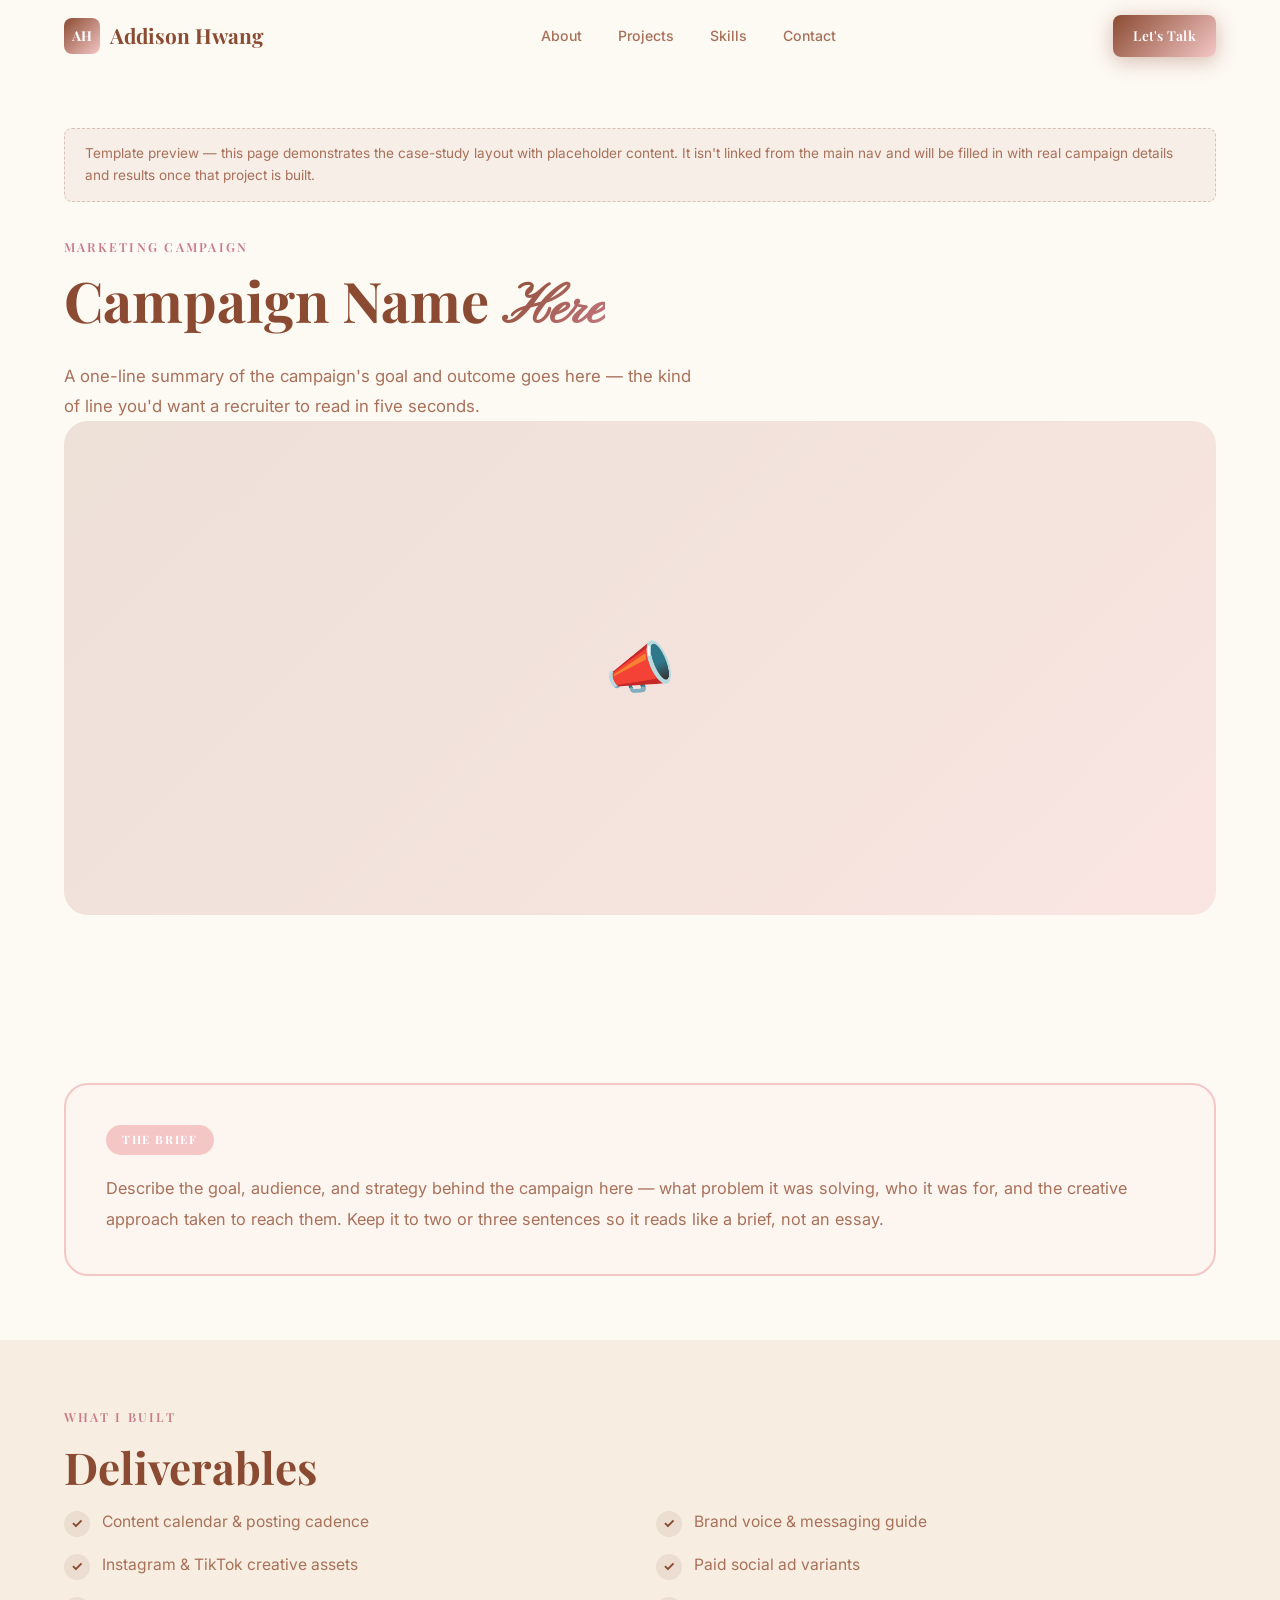
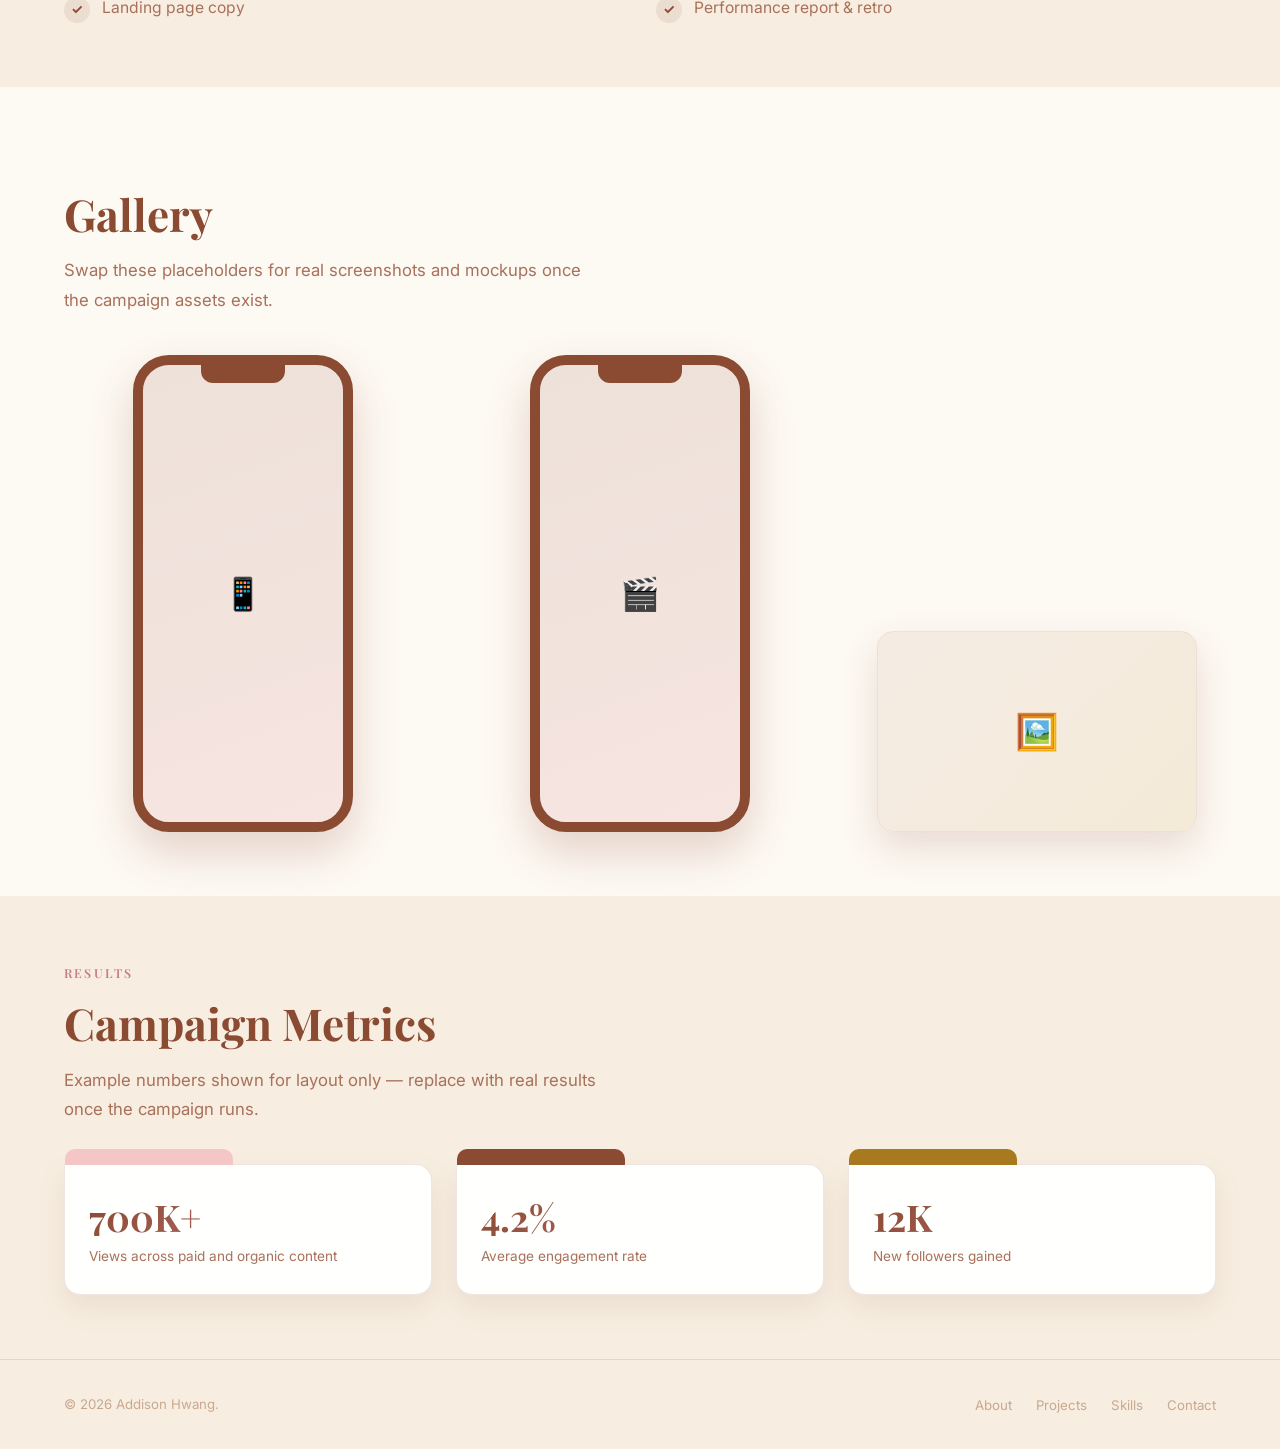
==== case-study-template.html @ a615fa95 "Rebuild hero, add polaroid/stat-callout components, and case-study page template - Extract shared st" ====
<!DOCTYPE html>
<html lang="en">
<head>
    <meta charset="UTF-8">
    <meta name="viewport" content="width=device-width, initial-scale=1.0">
    <title>Case Study Template — Addison Hwang</title>
    <link rel="preconnect" href="https://fonts.googleapis.com">
    <link rel="preconnect" href="https://fonts.gstatic.com" crossorigin>
    <link href="https://fonts.googleapis.com/css2?family=Playfair+Display:ital,wght@0,400;0,500;0,600;0,700;1,400&family=Pinyon+Script&family=Inter:ital,wght@0,300;0,400;0,500;0,600;1,400&display=swap" rel="stylesheet">
    <link rel="stylesheet" href="styles.css">
</head>
<body>

    <!-- Navigation -->
    <nav id="navbar" class="scrolled">
        <div class="container">
            <div class="nav-inner">
                <a href="index.html" class="nav-logo">
                    <div class="nav-logo-mark">AH</div>
                    Addison Hwang
                </a>
                <ul class="nav-links" id="nav-links">
                    <li><a href="index.html#about">About</a></li>
                    <li><a href="index.html#projects">Projects</a></li>
                    <li><a href="index.html#skills">Skills</a></li>
                    <li><a href="index.html#contact">Contact</a></li>
                </ul>
                <div class="nav-cta-wrapper">
                    <a href="index.html#contact" class="btn btn-primary nav-cta">Let's Talk</a>
                </div>
                <div class="hamburger" id="hamburger" aria-label="Toggle menu" role="button" tabindex="0">
                    <span></span><span></span><span></span>
                </div>
            </div>
        </div>
    </nav>

    <!-- Case Study Hero -->
    <section class="cs-hero">
        <div class="container">
            <div class="cs-template-notice">
                Template preview — this page demonstrates the case-study layout with placeholder content. It isn't linked from the main nav and will be filled in with real campaign details and results once that project is built.
            </div>
            <span class="section-label reveal cs-hero-eyebrow">Marketing Campaign</span>
            <h1 class="cs-hero-title reveal reveal-delay-1">Campaign Name <span class="gradient-text">Here</span></h1>
            <p class="cs-hero-subtitle reveal reveal-delay-2">A one-line summary of the campaign's goal and outcome goes here — the kind of line you'd want a recruiter to read in five seconds.</p>
            <div class="cs-hero-banner reveal reveal-delay-3">
                <span class="cs-hero-banner-icon">📣</span>
            </div>
        </div>
    </section>

    <!-- Overview / Brief -->
    <section class="cs-section">
        <div class="container">
            <div class="overview-box reveal">
                <span class="overview-pill">The Brief</span>
                <p>Describe the goal, audience, and strategy behind the campaign here — what problem it was solving, who it was for, and the creative approach taken to reach them. Keep it to two or three sentences so it reads like a brief, not an essay.</p>
            </div>
        </div>
    </section>

    <!-- Deliverables -->
    <section class="cs-section cs-section--alt">
        <div class="container">
            <span class="section-label reveal">What I Built</span>
            <h2 class="section-title reveal reveal-delay-1">Deliverables</h2>
            <ul class="deliverables-list reveal reveal-delay-2">
                <li class="deliverable-item"><span class="deliverable-check">✓</span> Content calendar & posting cadence</li>
                <li class="deliverable-item"><span class="deliverable-check">✓</span> Brand voice & messaging guide</li>
                <li class="deliverable-item"><span class="deliverable-check">✓</span> Instagram & TikTok creative assets</li>
                <li class="deliverable-item"><span class="deliverable-check">✓</span> Paid social ad variants</li>
                <li class="deliverable-item"><span class="deliverable-check">✓</span> Landing page copy</li>
                <li class="deliverable-item"><span class="deliverable-check">✓</span> Performance report & retro</li>
            </ul>
        </div>
    </section>

    <!-- Gallery -->
    <section class="cs-section">
        <div class="container">
            <span class="section-label reveal">The Work</span>
            <h2 class="section-title reveal reveal-delay-1">Gallery</h2>
            <p class="section-subtitle reveal reveal-delay-2" style="margin-bottom:40px;">Swap these placeholders for real screenshots and mockups once the campaign assets exist.</p>
            <div class="mockup-gallery reveal reveal-delay-3">
                <div class="phone-frame">
                    <div class="phone-frame-fallback">📱</div>
                </div>
                <div class="phone-frame">
                    <div class="phone-frame-fallback">🎬</div>
                </div>
                <div class="mockup-flat">
                    <div class="mockup-flat-fallback">🖼️</div>
                </div>
            </div>
        </div>
    </section>

    <!-- Metrics -->
    <section class="cs-section cs-section--alt">
        <div class="container">
            <span class="section-label reveal">Results</span>
            <h2 class="section-title reveal reveal-delay-1">Campaign Metrics</h2>
            <p class="section-subtitle reveal reveal-delay-2" style="margin-bottom:40px;">Example numbers shown for layout only — replace with real results once the campaign runs.</p>
            <div class="stat-callout-row reveal reveal-delay-3">
                <div class="stat-callout stat-callout--pink">
                    <div class="stat-callout-number">700K+</div>
                    <div class="stat-callout-desc">Views across paid and organic content</div>
                </div>
                <div class="stat-callout stat-callout--terracotta">
                    <div class="stat-callout-number">4.2%</div>
                    <div class="stat-callout-desc">Average engagement rate</div>
                </div>
                <div class="stat-callout stat-callout--gold">
                    <div class="stat-callout-number">12K</div>
                    <div class="stat-callout-desc">New followers gained</div>
                </div>
            </div>
        </div>
    </section>

    <!-- Footer -->
    <footer>
        <div class="container">
            <div class="footer-inner">
                <p class="footer-text">© 2026 Addison Hwang.</p>
                <ul class="footer-links">
                    <li><a href="index.html#about">About</a></li>
                    <li><a href="index.html#projects">Projects</a></li>
                    <li><a href="index.html#skills">Skills</a></li>
                    <li><a href="index.html#contact">Contact</a></li>
                </ul>
            </div>
        </div>
    </footer>

    <script src="script.js"></script>
</body>
</html>
---- styles.css ----
*, *::before, *::after { margin: 0; padding: 0; box-sizing: border-box; }

:root {
    /* ── DESIGN TOKENS ── */
    --color-cream: #FDF9F3;
    --color-terracotta: #8B4B32;
    --color-pink: #F4C6C6;
    --color-pink-deep: #C97B87;
    --color-gold: #A8791F;
    --color-rust: #B85C3E;

    --font-display: 'Playfair Display', serif;
    --font-script: 'Pinyon Script', cursive;
    --font-body: 'Inter', -apple-system, sans-serif;

    /* ── SEMANTIC TOKENS (derived from the above — reuse these) ── */
    --bg-primary: var(--color-cream);
    --bg-secondary: #F7EEE1;
    --bg-card: rgba(139,75,50,0.04);
    --bg-card-hover: rgba(139,75,50,0.08);
    --accent-violet: var(--color-terracotta);
    --accent-teal: var(--color-pink);
    --accent-gradient: linear-gradient(135deg, var(--color-terracotta) 0%, var(--color-pink) 100%);
    --accent-gradient-text: linear-gradient(135deg, var(--color-terracotta) 0%, #C97B87 100%);
    --text-primary: var(--color-terracotta);
    --text-secondary: #A9705A;
    --text-muted: #C9A88F;
    --border: rgba(139,75,50,0.14);
    --border-bright: rgba(139,75,50,0.28);
    --nav-height: 72px;
    --section-padding: 120px;
    --max-width: 1200px;
    --radius-sm: 8px;
    --radius-md: 16px;
    --radius-lg: 24px;
    --transition: all 0.3s cubic-bezier(0.4, 0, 0.2, 1);
}

html { scroll-behavior: smooth; font-size: 16px; }

body {
    background-color: var(--bg-primary);
    color: var(--text-primary);
    font-family: var(--font-body);
    line-height: 1.6;
    overflow-x: hidden;
}

::-webkit-scrollbar { width: 5px; }
::-webkit-scrollbar-track { background: var(--bg-primary); }
::-webkit-scrollbar-thumb { background: var(--accent-violet); border-radius: 3px; }

/* ── UTILITIES ── */
.container { width: 100%; max-width: var(--max-width); margin: 0 auto; padding: 0 24px; }

.gradient-text {
    background: var(--accent-gradient-text);
    -webkit-background-clip: text;
    -webkit-text-fill-color: transparent;
    background-clip: text;
    font-family: var(--font-script);
}

.font-script { font-family: var(--font-script); }

.btn {
    display: inline-flex; align-items: center; gap: 8px;
    padding: 14px 28px; border-radius: var(--radius-sm);
    font-family: var(--font-display); font-weight: 600;
    font-size: 0.95rem; cursor: pointer; transition: var(--transition);
    text-decoration: none; border: none; letter-spacing: 0.02em;
}

.btn-primary {
    background: var(--accent-gradient); color: white;
    box-shadow: 0 4px 20px rgba(139,75,50,0.35);
}
.btn-primary:hover { transform: translateY(-2px); box-shadow: 0 8px 30px rgba(139,75,50,0.5); }

.btn-outline {
    background: transparent; color: var(--text-primary);
    border: 1px solid var(--border-bright);
}
.btn-outline:hover { background: var(--bg-card-hover); border-color: rgba(139,75,50,0.4); transform: translateY(-2px); }

.section-label {
    display: inline-block; font-family: var(--font-display);
    font-size: 0.78rem; font-weight: 600; letter-spacing: 0.18em;
    text-transform: uppercase; color: var(--color-pink-deep); margin-bottom: 14px;
}

.section-title {
    font-family: var(--font-display);
    font-size: clamp(2rem, 4vw, 2.75rem);
    font-weight: 700; line-height: 1.2; margin-bottom: 16px;
}

.section-subtitle {
    font-size: 1.05rem; color: var(--text-secondary);
    max-width: 540px; line-height: 1.75;
}

/* ── REVEAL ANIMATIONS ── */
.reveal { opacity: 0; transform: translateY(28px); transition: opacity 0.7s ease, transform 0.7s ease; }
.reveal.revealed { opacity: 1; transform: translateY(0); }
.reveal-delay-1 { transition-delay: 0.1s; }
.reveal-delay-2 { transition-delay: 0.2s; }
.reveal-delay-3 { transition-delay: 0.3s; }
.reveal-delay-4 { transition-delay: 0.4s; }

/* ── NAVIGATION ── */
nav {
    position: fixed; top: 0; left: 0; right: 0; z-index: 100;
    height: var(--nav-height); display: flex; align-items: center;
    transition: var(--transition);
}
nav.scrolled {
    background: rgba(253,249,243,0.88);
    backdrop-filter: blur(24px); -webkit-backdrop-filter: blur(24px);
    border-bottom: 1px solid var(--border);
}

.nav-inner { display: flex; align-items: center; justify-content: space-between; width: 100%; }

.nav-logo {
    font-family: var(--font-display); font-size: 1.3rem;
    font-weight: 700; text-decoration: none; color: var(--text-primary);
    display: flex; align-items: center; gap: 10px;
}
.nav-logo-mark {
    width: 36px; height: 36px; background: var(--accent-gradient);
    border-radius: var(--radius-sm); display: flex; align-items: center;
    justify-content: center; font-size: 0.85rem; font-weight: 700; color: white;
}

.nav-links { display: flex; align-items: center; gap: 36px; list-style: none; }
.nav-links a {
    text-decoration: none; color: var(--text-secondary);
    font-size: 0.88rem; font-weight: 500; transition: var(--transition);
    position: relative;
}
.nav-links a::after {
    content: ''; position: absolute; bottom: -4px; left: 0;
    width: 0; height: 2px; background: var(--accent-gradient);
    transition: width 0.3s ease; border-radius: 1px;
}
.nav-links a:hover, .nav-links a.active { color: var(--text-primary); }
.nav-links a:hover::after, .nav-links a.active::after { width: 100%; }

.nav-cta { padding: 10px 20px; font-size: 0.85rem; }

.hamburger { display: none; flex-direction: column; gap: 5px; cursor: pointer; padding: 4px; }
.hamburger span { display: block; width: 24px; height: 2px; background: var(--text-primary); border-radius: 1px; transition: var(--transition); }

/* ── HERO ── */
#hero { position: relative; min-height: 100vh; display: flex; align-items: center; overflow: hidden; }

.hero-blob {
    position: absolute; border-radius: 50%;
    filter: blur(70px); pointer-events: none; z-index: 0;
}
.hero-blob-1 {
    width: 420px; height: 420px; top: -120px; left: -110px;
    background: var(--color-pink); opacity: 0.55;
}
.hero-blob-2 {
    width: 380px; height: 380px; top: -90px; right: -130px;
    background: var(--color-terracotta); opacity: 0.16;
}
.hero-blob-3 {
    width: 380px; height: 380px; bottom: -160px; left: 30%;
    background: #F0D9B5; opacity: 0.4;
}

.hero-content {
    position: relative; z-index: 1;
    padding: calc(var(--nav-height) + 60px) 0 100px;
}

.hero-badge {
    display: inline-flex; align-items: center; gap: 8px;
    padding: 8px 18px; border-radius: 100px;
    border: 1px solid rgba(244,198,198,0.6);
    background: rgba(244,198,198,0.25);
    font-family: var(--font-display);
    font-size: 0.78rem; font-weight: 600; letter-spacing: 0.15em;
    text-transform: uppercase; color: var(--color-pink-deep);
    margin-bottom: 28px;
    opacity: 0; animation: fadeInUp 0.8s ease 0.2s forwards;
}

.hero-name {
    display: flex; flex-direction: column; align-items: flex-start;
    margin-bottom: 24px;
    opacity: 0; animation: fadeInUp 0.8s ease 0.4s forwards;
}
.hero-name-serif {
    font-family: var(--font-display); font-weight: 700;
    font-size: clamp(3rem, 8vw, 5.75rem);
    line-height: 1; letter-spacing: -0.02em; color: var(--text-primary);
}
.hero-name-script {
    font-family: var(--font-script); font-weight: 400;
    font-size: clamp(3.5rem, 11vw, 7.5rem);
    line-height: 0.85;
    margin-top: -0.22em;
    margin-left: clamp(0.6rem, 8vw, 3.5rem);
    background: var(--accent-gradient-text);
    -webkit-background-clip: text; -webkit-text-fill-color: transparent; background-clip: text;
}

.hero-role {
    font-family: var(--font-display);
    font-size: clamp(1.2rem, 3vw, 1.65rem); font-weight: 400;
    color: var(--text-secondary); margin-bottom: 28px;
    min-height: 2.2rem;
    opacity: 0; animation: fadeInUp 0.8s ease 0.6s forwards;
}

.typewriter { border-right: 2px solid var(--accent-violet); padding-right: 3px; animation: blink 0.75s ease infinite; }

.hero-description {
    font-size: 1.1rem; color: var(--text-secondary);
    max-width: 500px; line-height: 1.8; margin-bottom: 44px;
    opacity: 0; animation: fadeInUp 0.8s ease 0.8s forwards;
}

.hero-actions {
    display: flex; gap: 16px; flex-wrap: wrap;
    opacity: 0; animation: fadeInUp 0.8s ease 1.0s forwards;
}

.hero-scroll {
    position: absolute; bottom: 40px; left: 50%; transform: translateX(-50%);
    display: flex; flex-direction: column; align-items: center; gap: 8px;
    color: var(--text-muted); font-size: 0.72rem; letter-spacing: 0.12em; text-transform: uppercase;
    opacity: 0; animation: fadeInUp 0.8s ease 1.4s forwards;
    z-index: 1;
}
.scroll-line { width: 1px; height: 48px; background: linear-gradient(to bottom, var(--text-muted), transparent); animation: scrollPulse 2s ease-in-out infinite; }

/* ── ABOUT ── */
#about { padding: var(--section-padding) 0; background: var(--bg-secondary); position: relative; }
#about::before {
    content: ''; position: absolute; inset: 0;
    background: radial-gradient(ellipse at 85% 50%, rgba(244,198,198,0.2) 0%, transparent 60%);
    pointer-events: none;
}

.about-grid { display: grid; grid-template-columns: 1fr 1fr; gap: 80px; align-items: center; }

.about-text p { color: var(--text-secondary); margin-bottom: 20px; line-height: 1.85; font-size: 1.02rem; }

.about-stats { display: grid; grid-template-columns: 1fr 1fr; gap: 16px; margin-top: 40px; }

.stat-card {
    background: var(--bg-card); border: 1px solid var(--border);
    border-radius: var(--radius-md); padding: 24px; transition: var(--transition);
}
.stat-card:hover { background: var(--bg-card-hover); border-color: rgba(139,75,50,0.3); transform: translateY(-4px); }

.stat-number {
    font-family: var(--font-display); font-size: 2.4rem; font-weight: 700;
    background: var(--accent-gradient-text);
    -webkit-background-clip: text; -webkit-text-fill-color: transparent; background-clip: text;
    line-height: 1; margin-bottom: 6px;
}
.stat-label { font-size: 0.82rem; color: var(--text-muted); font-weight: 500; }

.about-card {
    background: var(--bg-card); border: 1px solid var(--border);
    border-radius: var(--radius-lg); padding: 40px; position: relative; overflow: hidden;
}
.about-card::before { content: ''; position: absolute; top: 0; left: 0; right: 0; height: 1px; background: var(--accent-gradient); }
.about-card-glow {
    position: absolute; top: -60px; right: -60px; width: 220px; height: 220px; border-radius: 50%;
    background: radial-gradient(circle, rgba(244,198,198,0.3), transparent 70%); pointer-events: none;
}

.trait-list { list-style: none; display: flex; flex-direction: column; gap: 20px; }
.trait-item { display: flex; align-items: flex-start; gap: 14px; color: var(--text-secondary); font-size: 0.92rem; }
.trait-icon {
    width: 40px; height: 40px; background: rgba(139,75,50,0.08);
    border: 1px solid rgba(139,75,50,0.18); border-radius: var(--radius-sm);
    display: flex; align-items: center; justify-content: center;
    font-size: 1.1rem; flex-shrink: 0; margin-top: 1px;
}
.trait-title { color: var(--text-primary); display: block; font-weight: 600; margin-bottom: 2px; font-size: 0.95rem; }

/* ── PROJECTS ── */
#projects { padding: var(--section-padding) 0; }

.projects-header { display: flex; justify-content: space-between; align-items: flex-end; margin-bottom: 56px; flex-wrap: wrap; gap: 24px; }

.projects-grid {
    display: grid; grid-template-columns: repeat(3, 1fr); gap: 32px 28px;
    padding: 8px;
}

/* ── POLAROID CARD (reusable project / case-study card) ── */
.polaroid-card {
    display: flex; flex-direction: column;
    background: #FFFFFE;
    border: 1px solid rgba(244,198,198,0.65);
    border-radius: var(--radius-md);
    padding: 16px 16px 22px;
    box-shadow: 0 10px 28px rgba(139,75,50,0.12);
    transition: transform 0.35s cubic-bezier(0.4,0,0.2,1), box-shadow 0.35s ease;
    text-decoration: none; color: inherit;
}
.polaroid-card:nth-child(odd):hover { transform: rotate(-2deg) translateY(-6px); }
.polaroid-card:nth-child(even):hover { transform: rotate(2deg) translateY(-6px); }
.polaroid-card:hover { box-shadow: 0 22px 44px rgba(139,75,50,0.2); }

.polaroid-image {
    width: 100%; aspect-ratio: 4 / 3; border-radius: calc(var(--radius-md) - 6px);
    overflow: hidden; background: linear-gradient(135deg, rgba(139,75,50,0.06), rgba(244,198,198,0.25));
    margin-bottom: 16px; display: flex; align-items: center; justify-content: center;
}
.polaroid-image img { width: 100%; height: 100%; object-fit: cover; display: block; }
.polaroid-icon-fallback { font-size: 2.6rem; }

.polaroid-caption { padding: 0 4px; flex: 1; display: flex; flex-direction: column; }
.polaroid-name { font-family: var(--font-display); font-size: 1.15rem; font-weight: 700; margin-bottom: 6px; color: var(--text-primary); }
.polaroid-tagline { font-size: 0.85rem; color: var(--text-secondary); line-height: 1.55; flex: 1; }

.polaroid-tags { display: flex; flex-wrap: wrap; gap: 6px; margin-top: 14px; padding: 0 4px; }

.polaroid-card--soon { opacity: 0.75; cursor: default; }
.polaroid-preview-link {
    display: inline-block; margin-top: 14px; font-size: 0.8rem; font-weight: 600;
    color: var(--color-pink-deep); text-decoration: none; border-bottom: 1px solid rgba(201,123,135,0.4);
    width: fit-content;
}
.polaroid-preview-link:hover { color: var(--color-terracotta); border-color: var(--color-terracotta); }

.tag { padding: 4px 11px; border-radius: 100px; font-size: 0.72rem; font-weight: 600; font-family: var(--font-display); letter-spacing: 0.04em; }
.tag-violet { background: rgba(139,75,50,0.1); color: var(--color-terracotta); border: 1px solid rgba(139,75,50,0.2); }
.tag-teal { background: rgba(244,198,198,0.3); color: var(--color-pink-deep); border: 1px solid rgba(244,198,198,0.6); }
.tag-blue { background: rgba(196,148,58,0.14); color: var(--color-gold); border: 1px solid rgba(196,148,58,0.3); }
.tag-rose { background: rgba(184,92,62,0.12); color: var(--color-rust); border: 1px solid rgba(184,92,62,0.3); }

/* ── SKILLS ── */
#skills { padding: var(--section-padding) 0; background: var(--bg-secondary); }

.skills-content { margin-top: 56px; }
.skill-category { margin-bottom: 44px; }

.skill-category-title {
    font-family: var(--font-display); font-size: 0.75rem; font-weight: 600;
    letter-spacing: 0.14em; text-transform: uppercase; color: var(--text-muted);
    margin-bottom: 18px; display: flex; align-items: center; gap: 14px;
}
.skill-category-title::after { content: ''; flex: 1; height: 1px; background: var(--border); }

.skills-grid { display: flex; flex-wrap: wrap; gap: 10px; }

.skill-pill {
    display: flex; align-items: center; gap: 8px; padding: 10px 18px;
    background: var(--bg-card); border: 1px solid var(--border); border-radius: 100px;
    font-size: 0.88rem; font-weight: 500; color: var(--text-secondary);
    transition: var(--transition); cursor: default;
}
.skill-pill:hover { background: var(--bg-card-hover); border-color: rgba(139,75,50,0.3); color: var(--text-primary); transform: translateY(-2px); }
.skill-dot { width: 7px; height: 7px; border-radius: 50%; flex-shrink: 0; }

/* ── CONTACT ── */
#contact { padding: var(--section-padding) 0; position: relative; }
#contact::before {
    content: ''; position: absolute; inset: 0;
    background: radial-gradient(ellipse at 15% 50%, rgba(244,198,198,0.18) 0%, transparent 60%);
    pointer-events: none;
}

.contact-grid { display: grid; grid-template-columns: 1fr 1.2fr; gap: 80px; align-items: start; }

.contact-info-title { font-family: var(--font-display); font-size: clamp(2rem, 4vw, 2.75rem); font-weight: 700; line-height: 1.2; margin-bottom: 20px; }
.contact-info-desc { color: var(--text-secondary); line-height: 1.85; margin-bottom: 40px; font-size: 1.02rem; }

.social-links { display: flex; gap: 12px; }
.social-link {
    width: 48px; height: 48px; border-radius: var(--radius-sm); border: 1px solid var(--border);
    display: flex; align-items: center; justify-content: center;
    color: var(--text-secondary); text-decoration: none; font-size: 1.15rem; transition: var(--transition);
}
.social-link:hover { background: rgba(139,75,50,0.08); border-color: rgba(139,75,50,0.4); color: var(--color-terracotta); transform: translateY(-3px); }

.contact-form {
    background: var(--bg-card); border: 1px solid var(--border);
    border-radius: var(--radius-lg); padding: 40px; position: relative; overflow: hidden;
}
.contact-form::before { content: ''; position: absolute; top: 0; left: 0; right: 0; height: 1px; background: var(--accent-gradient); }

.form-group { margin-bottom: 22px; }
.form-label { display: block; font-family: var(--font-display); font-size: 0.82rem; font-weight: 500; color: var(--text-secondary); margin-bottom: 8px; letter-spacing: 0.02em; }
.form-input, .form-textarea {
    width: 100%; background: rgba(139,75,50,0.03); border: 1px solid var(--border);
    border-radius: var(--radius-sm); padding: 13px 16px; color: var(--text-primary);
    font-family: var(--font-body); font-size: 0.95rem; transition: var(--transition); outline: none;
}
.form-input:focus, .form-textarea:focus { border-color: rgba(139,75,50,0.5); background: rgba(139,75,50,0.05); box-shadow: 0 0 0 3px rgba(139,75,50,0.1); }
.form-input::placeholder, .form-textarea::placeholder { color: var(--text-muted); }
.form-textarea { resize: vertical; min-height: 120px; }
.form-submit { width: 100%; justify-content: center; padding: 16px; font-size: 0.98rem; }

/* ── FOOTER ── */
footer { padding: 32px 0; border-top: 1px solid var(--border); background: var(--bg-secondary); }
.footer-inner { display: flex; justify-content: space-between; align-items: center; flex-wrap: wrap; gap: 16px; }
.footer-text { color: var(--text-muted); font-size: 0.83rem; }
.footer-links { display: flex; gap: 24px; list-style: none; }
.footer-links a { color: var(--text-muted); text-decoration: none; font-size: 0.83rem; transition: var(--transition); }
.footer-links a:hover { color: var(--text-primary); }

/* ── STAT CALLOUT (folder-tab component) ── */
.stat-callout-row { display: flex; gap: 24px; flex-wrap: wrap; }

.stat-callout {
    position: relative;
    background: #FFFFFE;
    border: 1px solid var(--border);
    border-radius: 0 var(--radius-md) var(--radius-md) var(--radius-md);
    padding: 34px 24px 26px;
    box-shadow: 0 12px 28px rgba(139,75,50,0.1);
    flex: 1; min-width: 200px;
}
.stat-callout::before {
    content: '';
    position: absolute; top: -16px; left: 0;
    width: 46%; height: 16px;
    border-radius: 10px 10px 0 0;
    background: var(--color-pink);
}
.stat-callout--terracotta::before { background: var(--color-terracotta); }
.stat-callout--gold::before { background: var(--color-gold); }
.stat-callout--pink::before { background: var(--color-pink); }

.stat-callout-number {
    font-family: var(--font-display); font-weight: 700;
    font-size: clamp(1.8rem, 3vw, 2.3rem); line-height: 1;
    background: var(--accent-gradient-text);
    -webkit-background-clip: text; -webkit-text-fill-color: transparent; background-clip: text;
    margin-bottom: 10px;
}
.stat-callout-desc { font-size: 0.85rem; color: var(--text-secondary); line-height: 1.6; }

/* ── CASE STUDY PAGE ── */
.cs-hero {
    padding: calc(var(--nav-height) + 56px) 0 64px;
    position: relative; overflow: hidden;
}
.cs-hero-banner {
    width: 100%; aspect-ratio: 21 / 9; border-radius: var(--radius-lg);
    background: linear-gradient(135deg, rgba(139,75,50,0.14), rgba(244,198,198,0.4));
    display: flex; align-items: center; justify-content: center;
    margin-bottom: 40px; overflow: hidden;
}
.cs-hero-banner img { width: 100%; height: 100%; object-fit: cover; display: block; }
.cs-hero-banner-icon { font-size: 3.5rem; }
.cs-hero-eyebrow { margin-bottom: 12px; }
.cs-hero-title { font-family: var(--font-display); font-weight: 700; font-size: clamp(2.2rem, 5vw, 3.5rem); line-height: 1.15; margin-bottom: 18px; }
.cs-hero-subtitle { font-size: 1.05rem; color: var(--text-secondary); max-width: 640px; line-height: 1.8; }

.cs-section { padding: 64px 0; }
.cs-section--alt { background: var(--bg-secondary); }

.overview-box {
    border: 2px solid var(--color-pink);
    border-radius: var(--radius-lg);
    padding: 40px;
    background: rgba(244,198,198,0.08);
}
.overview-pill {
    display: inline-flex; align-items: center; gap: 8px;
    padding: 6px 16px; border-radius: 100px;
    background: var(--color-pink); color: #ffffff;
    font-family: var(--font-display); font-size: 0.72rem; font-weight: 700;
    letter-spacing: 0.14em; text-transform: uppercase; margin-bottom: 18px;
}
.overview-box p { font-size: 1.02rem; color: var(--text-secondary); line-height: 1.85; }

.deliverables-list { list-style: none; display: grid; grid-template-columns: 1fr 1fr; gap: 16px 32px; margin-top: 8px; }
.deliverable-item {
    display: flex; align-items: flex-start; gap: 12px;
    font-size: 0.98rem; color: var(--text-secondary); line-height: 1.5;
}
.deliverable-check {
    width: 26px; height: 26px; border-radius: 50%; flex-shrink: 0;
    background: rgba(139,75,50,0.1); color: var(--color-terracotta);
    display: flex; align-items: center; justify-content: center;
    font-size: 0.85rem; font-weight: 700; margin-top: 1px;
}

.mockup-gallery {
    display: grid; grid-template-columns: repeat(auto-fit, minmax(200px, 1fr));
    gap: 40px; align-items: end; justify-items: center; margin-top: 8px;
}

.phone-frame {
    width: 220px; max-width: 100%; aspect-ratio: 9 / 19.5;
    border: 10px solid var(--color-terracotta);
    border-radius: 36px; overflow: hidden; position: relative;
    box-shadow: 0 20px 44px rgba(139,75,50,0.22);
    background: var(--bg-card);
}
.phone-frame::before {
    content: ''; position: absolute; top: 0; left: 50%; transform: translateX(-50%);
    width: 42%; height: 18px; background: var(--color-terracotta);
    border-radius: 0 0 12px 12px; z-index: 2;
}
.phone-frame img { width: 100%; height: 100%; object-fit: cover; display: block; }
.phone-frame-fallback {
    width: 100%; height: 100%; display: flex; align-items: center; justify-content: center;
    background: linear-gradient(160deg, rgba(139,75,50,0.1), rgba(244,198,198,0.3));
    font-size: 2rem;
}

.mockup-flat {
    width: 100%; max-width: 320px; border-radius: var(--radius-md); overflow: hidden;
    box-shadow: 0 16px 36px rgba(139,75,50,0.16); border: 1px solid var(--border);
}
.mockup-flat img { width: 100%; display: block; }
.mockup-flat-fallback {
    width: 100%; aspect-ratio: 16/10; display: flex; align-items: center; justify-content: center;
    background: linear-gradient(135deg, rgba(139,75,50,0.08), rgba(196,148,58,0.15));
    font-size: 2.2rem;
}

.cs-template-notice {
    background: rgba(139,75,50,0.06); border: 1px dashed var(--border-bright);
    border-radius: var(--radius-sm); padding: 14px 20px; margin-bottom: 32px;
    font-size: 0.85rem; color: var(--text-secondary);
}

/* ── KEYFRAMES ── */
@keyframes fadeInUp { from { opacity: 0; transform: translateY(24px); } to { opacity: 1; transform: translateY(0); } }
@keyframes blink { 0%, 100% { opacity: 1; } 50% { opacity: 0; } }
@keyframes scrollPulse { 0%, 100% { opacity: 1; } 50% { opacity: 0.4; } }
@keyframes pulse { 0%, 100% { opacity: 1; transform: scale(1); } 50% { opacity: 0.6; transform: scale(0.85); } }

/* ── RESPONSIVE ── */
@media (max-width: 1024px) {
    .about-grid { grid-template-columns: 1fr; gap: 48px; }
    .projects-grid { grid-template-columns: repeat(2, 1fr); }
    .contact-grid { grid-template-columns: 1fr; gap: 48px; }
    .hero-blob-2 { right: -180px; }
}

@media (max-width: 768px) {
    :root { --section-padding: 80px; }
    .nav-links {
        display: none; position: fixed; inset: 0; top: var(--nav-height);
        background: rgba(253,249,243,0.97); backdrop-filter: blur(20px);
        flex-direction: column; align-items: center; justify-content: center;
        gap: 40px; z-index: 99;
    }
    .nav-links.open { display: flex; }
    .nav-links a { font-size: 1.2rem; }
    .nav-cta-wrapper { display: none; }
    .hamburger { display: flex; }
    .hamburger.open span:nth-child(1) { transform: translateY(7px) rotate(45deg); }
    .hamburger.open span:nth-child(2) { opacity: 0; }
    .hamburger.open span:nth-child(3) { transform: translateY(-7px) rotate(-45deg); }
    .projects-grid { grid-template-columns: 1fr; }
    .about-stats { grid-template-columns: 1fr 1fr; }
    .projects-header { flex-direction: column; align-items: flex-start; }
    .projects-header .section-subtitle { text-align: left; }

    .hero-name-script { margin-left: 0.3rem; }
    .hero-blob-1 { width: 300px; height: 300px; top: -80px; left: -90px; }
    .hero-blob-2 { width: 260px; height: 260px; top: -60px; right: -100px; }
    .hero-blob-3 { width: 260px; height: 260px; bottom: -110px; left: 20%; }

    .deliverables-list { grid-template-columns: 1fr; }
    .stat-callout-row { flex-direction: column; }
    .stat-callout { min-width: 0; }
    .cs-hero-banner { aspect-ratio: 4 / 3; }
    .overview-box { padding: 28px 22px; }
}

@media (max-width: 480px) {
    .hero-content { padding-top: calc(var(--nav-height) + 36px); }
    .hero-name-serif { font-size: clamp(2.4rem, 13vw, 3.2rem); }
    .hero-name-script { font-size: clamp(2.8rem, 18vw, 4rem); margin-top: -0.18em; margin-left: 0.2rem; }
    .hero-badge { font-size: 0.68rem; padding: 7px 14px; }
    .hero-blob-1 { width: 220px; height: 220px; top: -60px; left: -70px; filter: blur(50px); }
    .hero-blob-2 { width: 200px; height: 200px; top: -50px; right: -80px; filter: blur(50px); }
    .hero-blob-3 { width: 200px; height: 200px; bottom: -90px; left: 10%; filter: blur(50px); }
    .mockup-gallery { grid-template-columns: 1fr; justify-items: stretch; }
    .phone-frame { margin: 0 auto; }
}

@media (prefers-reduced-motion: reduce) {
    *, *::before, *::after { animation-duration: 0.01ms !important; transition-duration: 0.01ms !important; }
}
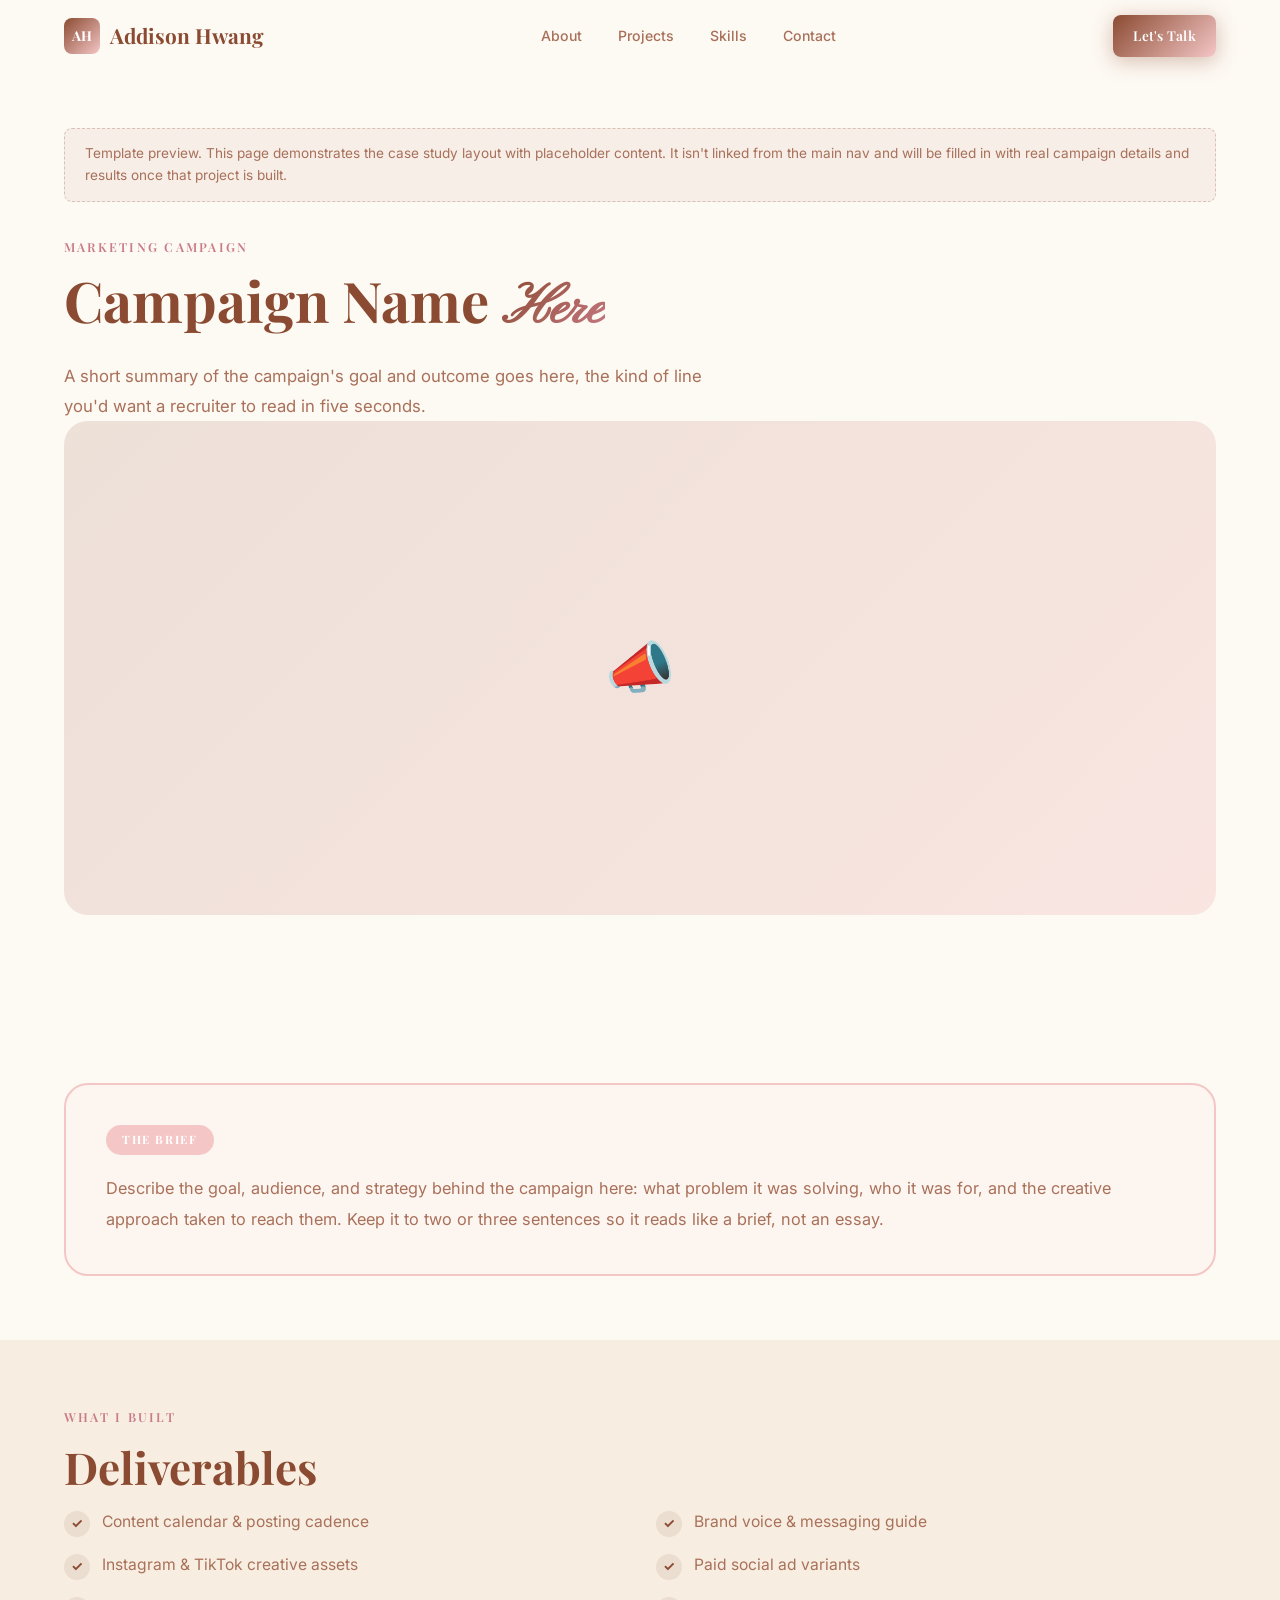
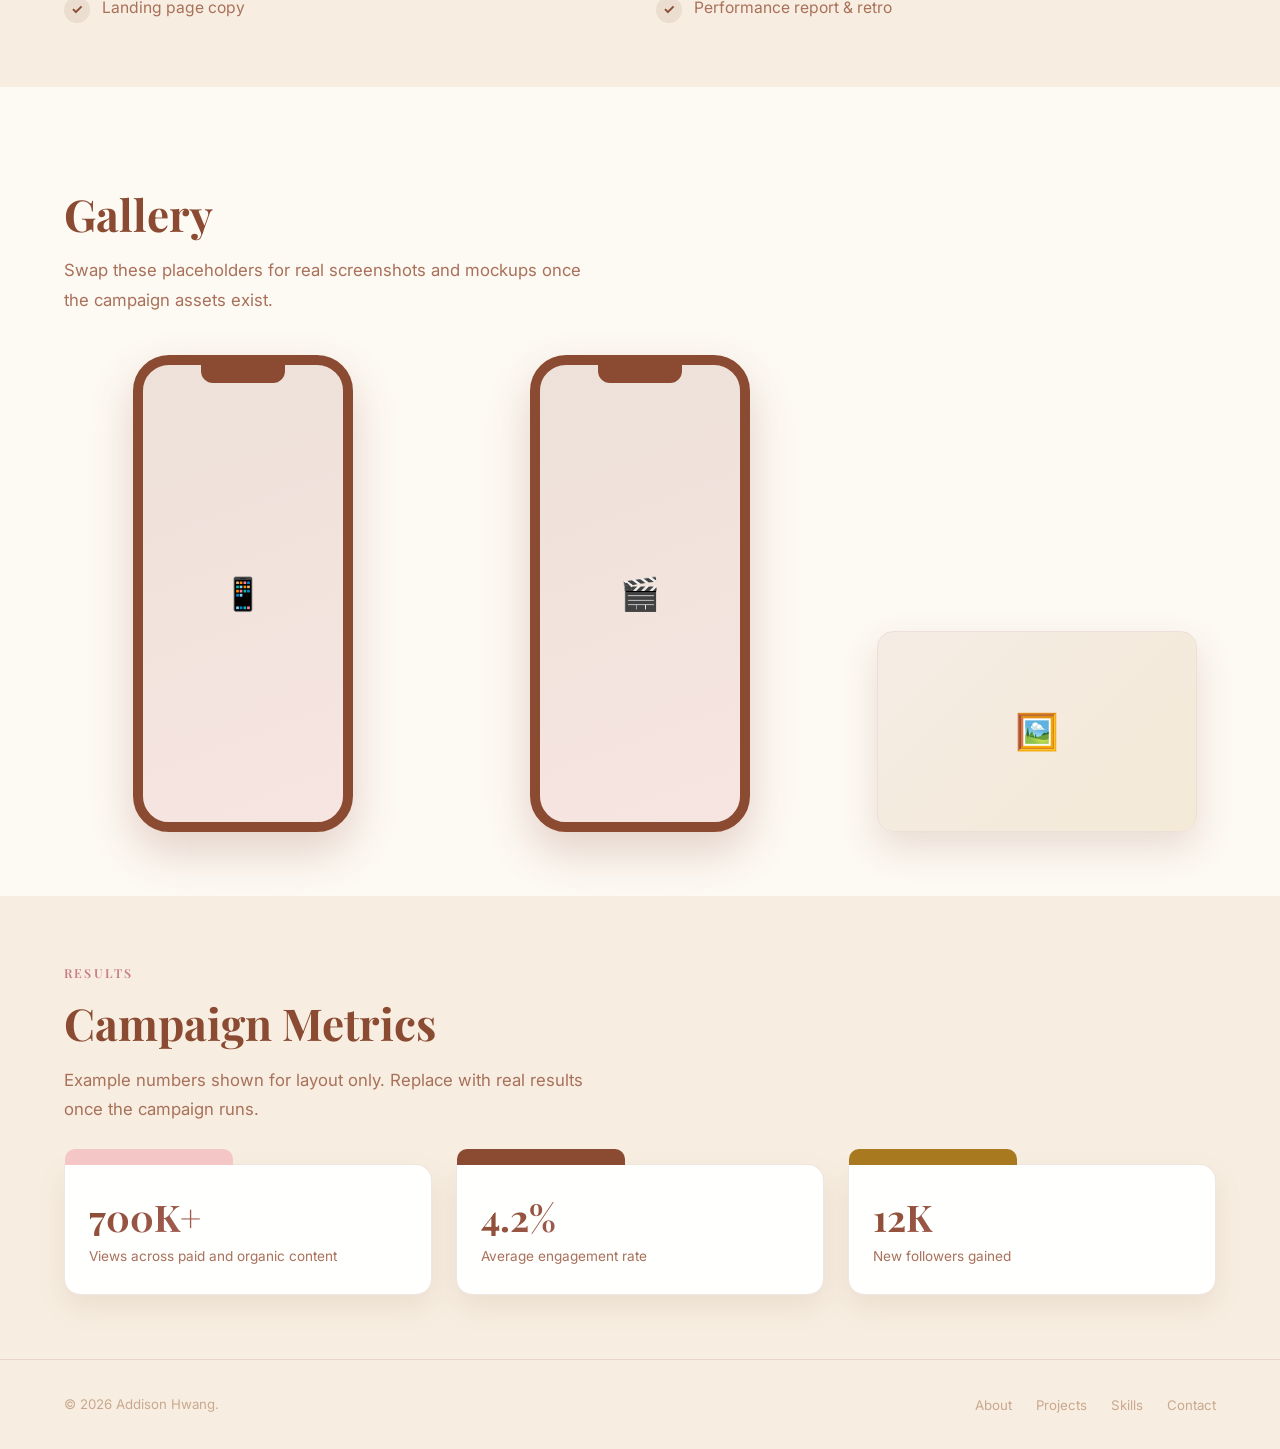
==== commit a4e3b4d5: "Remove em dashes and dash punctuation from all site copy" ====
--- a/case-study-template.html
+++ b/case-study-template.html
@@ -3,7 +3,7 @@
 <head>
     <meta charset="UTF-8">
     <meta name="viewport" content="width=device-width, initial-scale=1.0">
-    <title>Case Study Template — Addison Hwang</title>
+    <title>Case Study Template | Addison Hwang</title>
     <link rel="preconnect" href="https://fonts.googleapis.com">
     <link rel="preconnect" href="https://fonts.gstatic.com" crossorigin>
     <link href="https://fonts.googleapis.com/css2?family=Playfair+Display:ital,wght@0,400;0,500;0,600;0,700;1,400&family=Pinyon+Script&family=Inter:ital,wght@0,300;0,400;0,500;0,600;1,400&display=swap" rel="stylesheet">
@@ -39,11 +39,11 @@
     <section class="cs-hero">
         <div class="container">
             <div class="cs-template-notice">
-                Template preview — this page demonstrates the case-study layout with placeholder content. It isn't linked from the main nav and will be filled in with real campaign details and results once that project is built.
+                Template preview. This page demonstrates the case study layout with placeholder content. It isn't linked from the main nav and will be filled in with real campaign details and results once that project is built.
             </div>
             <span class="section-label reveal cs-hero-eyebrow">Marketing Campaign</span>
             <h1 class="cs-hero-title reveal reveal-delay-1">Campaign Name <span class="gradient-text">Here</span></h1>
-            <p class="cs-hero-subtitle reveal reveal-delay-2">A one-line summary of the campaign's goal and outcome goes here — the kind of line you'd want a recruiter to read in five seconds.</p>
+            <p class="cs-hero-subtitle reveal reveal-delay-2">A short summary of the campaign's goal and outcome goes here, the kind of line you'd want a recruiter to read in five seconds.</p>
             <div class="cs-hero-banner reveal reveal-delay-3">
                 <span class="cs-hero-banner-icon">📣</span>
             </div>
@@ -55,7 +55,7 @@
         <div class="container">
             <div class="overview-box reveal">
                 <span class="overview-pill">The Brief</span>
-                <p>Describe the goal, audience, and strategy behind the campaign here — what problem it was solving, who it was for, and the creative approach taken to reach them. Keep it to two or three sentences so it reads like a brief, not an essay.</p>
+                <p>Describe the goal, audience, and strategy behind the campaign here: what problem it was solving, who it was for, and the creative approach taken to reach them. Keep it to two or three sentences so it reads like a brief, not an essay.</p>
             </div>
         </div>
     </section>
@@ -101,7 +101,7 @@
         <div class="container">
             <span class="section-label reveal">Results</span>
             <h2 class="section-title reveal reveal-delay-1">Campaign Metrics</h2>
-            <p class="section-subtitle reveal reveal-delay-2" style="margin-bottom:40px;">Example numbers shown for layout only — replace with real results once the campaign runs.</p>
+            <p class="section-subtitle reveal reveal-delay-2" style="margin-bottom:40px;">Example numbers shown for layout only. Replace with real results once the campaign runs.</p>
             <div class="stat-callout-row reveal reveal-delay-3">
                 <div class="stat-callout stat-callout--pink">
                     <div class="stat-callout-number">700K+</div>
--- a/styles.css
+++ b/styles.css
@@ -13,7 +13,7 @@
     --font-script: 'Pinyon Script', cursive;
     --font-body: 'Inter', -apple-system, sans-serif;
 
-    /* ── SEMANTIC TOKENS (derived from the above — reuse these) ── */
+    /* SEMANTIC TOKENS (derived from the above, reuse these) */
     --bg-primary: var(--color-cream);
     --bg-secondary: #F7EEE1;
     --bg-card: rgba(139,75,50,0.04);
@@ -377,14 +377,6 @@
 .contact-info-title { font-family: var(--font-display); font-size: clamp(2rem, 4vw, 2.75rem); font-weight: 700; line-height: 1.2; margin-bottom: 20px; }
 .contact-info-desc { color: var(--text-secondary); line-height: 1.85; margin-bottom: 40px; font-size: 1.02rem; }
 
-.social-links { display: flex; gap: 12px; }
-.social-link {
-    width: 48px; height: 48px; border-radius: var(--radius-sm); border: 1px solid var(--border);
-    display: flex; align-items: center; justify-content: center;
-    color: var(--text-secondary); text-decoration: none; font-size: 1.15rem; transition: var(--transition);
-}
-.social-link:hover { background: rgba(139,75,50,0.08); border-color: rgba(139,75,50,0.4); color: var(--color-terracotta); transform: translateY(-3px); }
-
 .contact-form {
     background: var(--bg-card); border: 1px solid var(--border);
     border-radius: var(--radius-lg); padding: 40px; position: relative; overflow: hidden;
